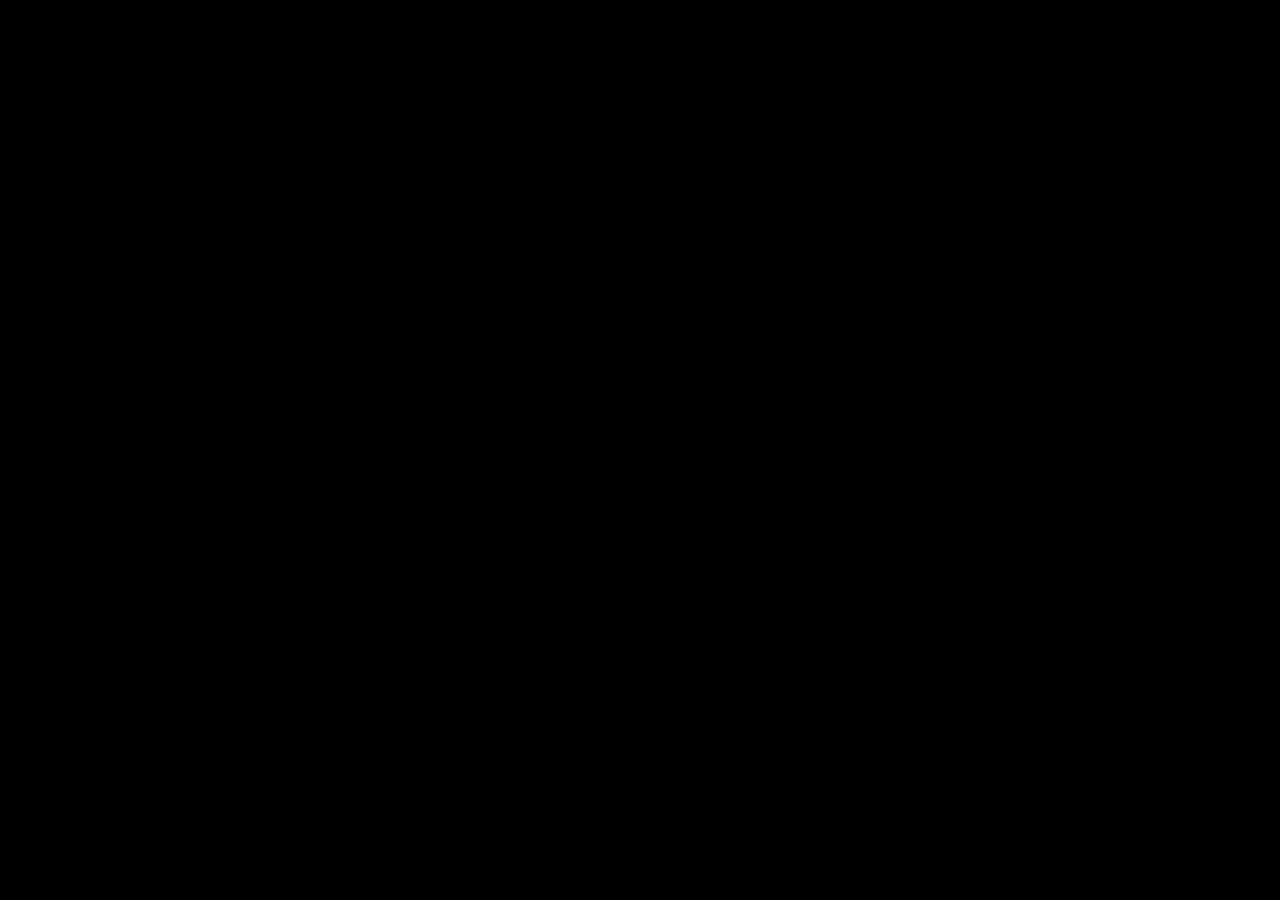
==== home.html @ 09e15537 "Create home.html" ====
<html lang="pt-br">
<head>
    <meta charset="UTF-8">
    <meta http-equiv="X-UA-Compatible" content="IE=edge">
    <meta name="viewport" content="width=device-width, initial-scale=1.0">
    <title>Home</title>
</head>
<style>
    *{
        margin: 0px;
        padding: 0px;
    }

    body{
        width: 100vw;
        height: 100vh;
        background: black url('imagens/tela-home.jpg') no-repeat top center;
    }
</style>
<body>
    
</body>
</html>
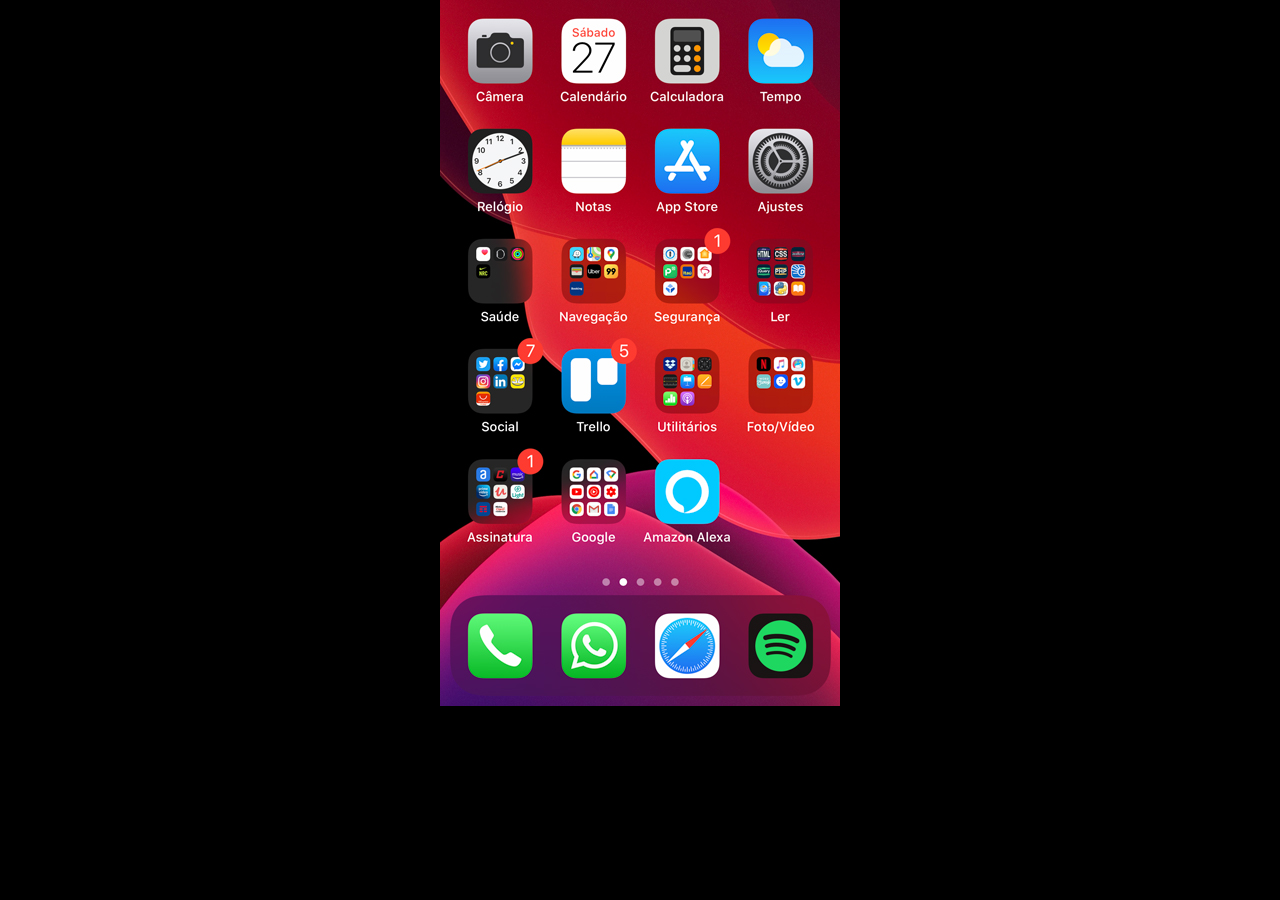
==== commit 528807e1: "Update home.html" ====
--- a/home.html
+++ b/home.html
@@ -14,7 +14,7 @@
     body{
         width: 100vw;
         height: 100vh;
-        background: black url('imagens/tela-home.jpg') no-repeat top center;
+        background: black url('pacote-d013/imagens/tela-home.jpg') no-repeat top center;
     }
 </style>
 <body>
